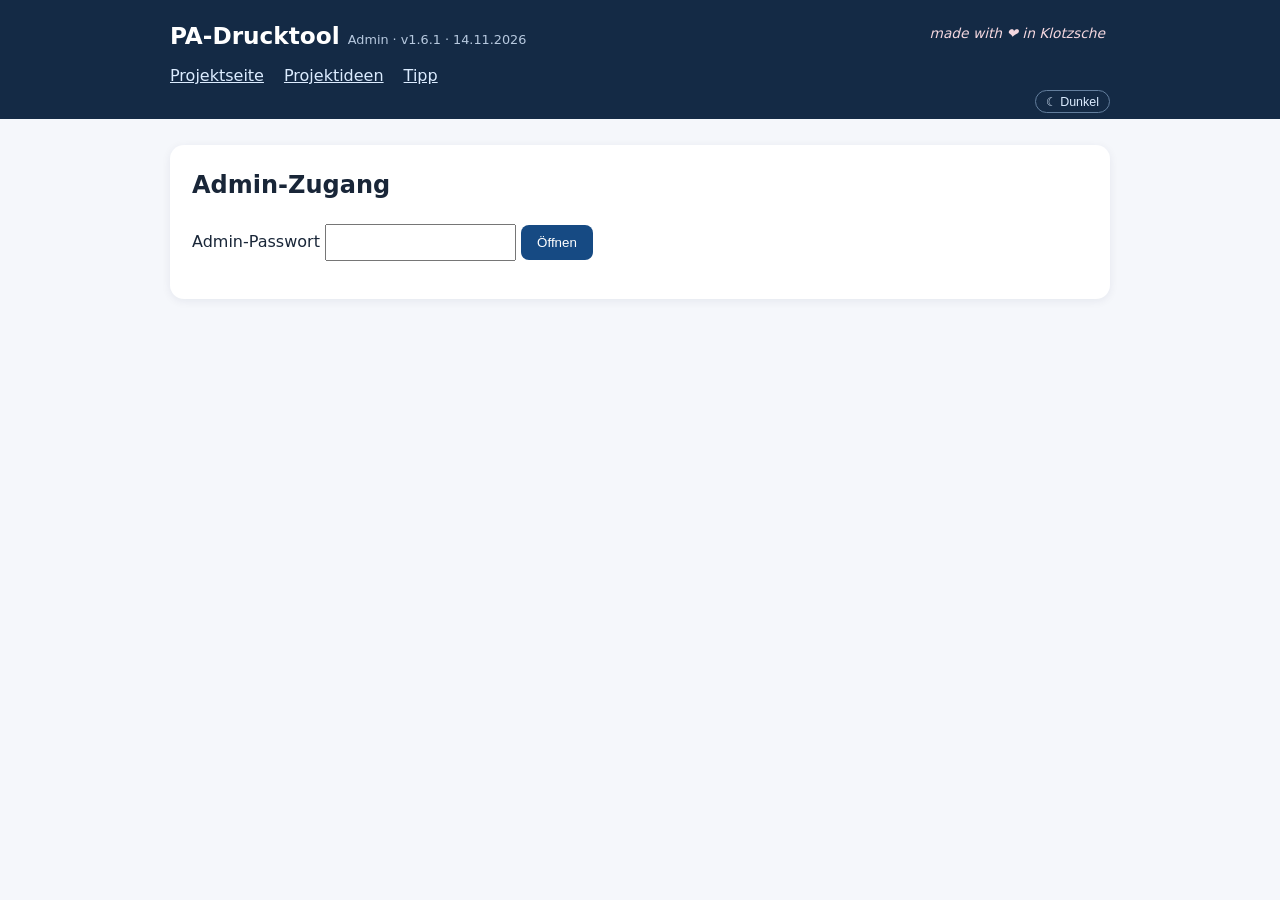
==== admin.html @ 61440f16 "Add files via upload Signed-off-by: IngoDubinski <hallbauer.ralf@googlemail.com>" ====
<!doctype html><html lang="de"><head><meta charset="utf-8"><meta name="robots" content="noindex,nofollow"><meta name="viewport" content="width=device-width,initial-scale=1"><title>PA-Drucktool – Admin</title><link rel="stylesheet" href="style.css?v=161"><script src="theme.js?v=161"></script><style>input,select{padding:9px;max-width:100%;box-sizing:border-box}table{width:100%;border-collapse:collapse}td,th{padding:8px;text-align:left;border-bottom:1px solid #ccc;word-break:break-word}.adminrow{display:flex;flex-wrap:wrap;gap:12px;align-items:end}.adminrow label{display:flex;flex-direction:column;gap:4px}button{cursor:pointer}.muted{color:#666}.small{font-size:.9em}</style></head><body><header><div class="wrap"><h1>PA-Drucktool <small>Admin · v1.6.1 · 14.11.2026</small></h1><span class="signature">made with ❤️ in Klotzsche</span><nav><a href="index.html">Projektseite</a><a href="projektideen.html">Projektideen</a><a href="tipp.html">Tipp</a></nav></div></header><main class="wrap"><section class="panel" id="login"><h2>Admin-Zugang</h2><label>Admin-Passwort <input type="password" id="password"></label> <button id="loginButton">Öffnen</button><p id="error" role="status"></p></section><div id="admin" hidden><section class="panel"><h2>GitHub-Sicherung (privates Repository)</h2><p class="small">Repository: <strong>IngoDubinski/pa-pdf-admin-daten</strong>. Token wird nur während dieser Sitzung im Arbeitsspeicher gehalten, nicht gespeichert. Bestehende lokale Einträge bleiben erhalten.</p><div class="adminrow"><label>Fine-grained GitHub-Token<input id="githubToken" type="password" autocomplete="off" placeholder="github_pat_…" style="min-width:260px"></label><button id="connectGitHub">Mit GitHub verbinden</button><button id="syncGitHub" disabled>Mit GitHub abgleichen</button></div><p id="githubStatus" role="status">Nicht verbunden. Die lokale Liste funktioniert weiterhin.</p></section><section class="panel"><h2>PA-Tools-Freigabelink erstellen</h2><div class="adminrow"><label>Name des Kollegen<input id="colleague" placeholder="Vorname Nachname"></label><label>Gültigkeit<select id="duration"><option value="7">7 Tage</option><option value="15">15 Tage</option><option value="30" selected>30 Tage</option><option value="90">90 Tage</option><option value="365">365 Tage</option></select></label><button id="create">Link erstellen</button></div><p id="created" role="status"></p></section><section class="panel"><h2>Kollegen-Links</h2><p class="muted small">Diese Liste wird lokal gespeichert und bei aktiver GitHub-Verbindung zusätzlich im privaten Repository gesichert. Abgelaufene Links bleiben zur Übersicht sichtbar und werden als abgelaufen markiert. Löschen entfernt nur den lokalen Listeneintrag, nicht die Gültigkeit eines bereits verschickten Links.</p><div style="overflow-x:auto"><table><thead><tr><th>Kollege</th><th>Gültig bis</th><th>Status</th><th>Aktionen</th></tr></thead><tbody id="entries"></tbody></table></div><button id="export">Liste sichern (JSON)</button> <label class="small">Liste wiederherstellen <input type="file" id="import" accept="application/json,.json"></label></section><section class="panel"><h2>Admin-Dauerlink für beide Anwendungen</h2><p>Dieser Portal-Link läuft nicht ab und öffnet PA-Drucktool und EP Generator. Nicht öffentlich weitergeben.</p><button id="copyPermanent">Dauerlink kopieren</button></section></div></main><script src="access.js?v=161"></script><script src="admin.js"></script></body></html>
---- style.css ----
*{box-sizing:border-box}body{margin:0;background:#f5f7fb;color:#192638;font:16px/1.55 system-ui,Segoe UI,sans-serif}header{background:#142a45;color:white;padding:18px 0}header h1{margin:0;font-size:1.45rem}small{font-size:.8rem;font-weight:400;color:#b7c9df}.wrap{max-width:980px;margin:auto;padding:0 20px}nav{display:flex;gap:20px;flex-wrap:wrap;margin-top:10px}nav a{color:#dcecff}main{padding-top:26px!important}section{margin-bottom:22px}.panel,.privacy{border-radius:14px;padding:22px;background:white;box-shadow:0 2px 10px #0b214012}.privacy{background:#eaf8ed;border:2px solid #77c68b}.privacy h2{color:#165b2e}.panel h2,.privacy h2{margin-top:0}input[type=file]{padding:14px;background:#f0f5ff;border:1px dashed #7897c0;border-radius:8px;max-width:100%;width:100%}table{border-collapse:collapse;width:100%;font-size:.92rem}td,th{padding:9px;border:1px solid #dce2e9;text-align:left}th{background:#eaf0f8}.ok{color:#186236}.err{color:#a12424}.notice{padding:10px 14px;border-radius:8px;background:#eef4ff}code{background:#edf1f6;padding:2px 5px;border-radius:4px}pre{overflow:auto;background:#edf1f6;padding:14px;border-radius:8px}footer{padding:24px 20px!important;color:#667}a{color:#12549b}li{margin:7px 0}@media(max-width:600px){.panel,.privacy{padding:15px}table{font-size:.78rem}}
header .wrap{position:relative}.signature{position:absolute;right:20px;top:5px;font-size:.86rem;font-style:italic;color:#f4d7df}.controls{display:flex;gap:18px;flex-wrap:wrap;margin:12px 0}.controls label{display:flex;flex-direction:column;gap:5px}.controls label:has(input){flex-direction:row;align-items:center}select{padding:8px;border:1px solid #b5c5d7;border-radius:7px;background:white}.taskgrid{display:grid;grid-template-columns:repeat(3,minmax(0,1fr));gap:12px}.taskgrid fieldset{min-width:0;border:1px solid #cad5e3;border-radius:8px}.taskgrid label{display:block;font-size:.87rem;padding:3px 0}.taskgrid legend{font-weight:700}button{padding:10px 16px;border:0;border-radius:8px;background:#164a83;color:white;cursor:pointer}@media(max-width:700px){.taskgrid{grid-template-columns:1fr}.signature{position:static;display:block;margin-top:6px}}
/* v1.4.6: optionaler Dark Mode */
.theme-toggle{position:absolute;right:20px;bottom:0;background:transparent;color:#dcecff;border:1px solid #637e9d;border-radius:18px;padding:3px 10px;font-size:.78rem}
.theme-toggle:hover{background:#254664}
@media(max-width:700px){.theme-toggle{position:static;margin-top:8px}}
html[data-theme="dark"]{color-scheme:dark}
html[data-theme="dark"] body{background:#111923;color:#e5edf7}
html[data-theme="dark"] .panel{background:#1c2938;color:#e5edf7;box-shadow:0 2px 10px #0004}
html[data-theme="dark"] .privacy{background:#163426;color:#d5f3df;border-color:#397b55}
html[data-theme="dark"] .privacy h2{color:#a9ebbf}
html[data-theme="dark"] a{color:#8fc2ff}
html[data-theme="dark"] header a{color:#dcecff}
html[data-theme="dark"] th{background:#293d52}
html[data-theme="dark"] td,html[data-theme="dark"] th{border-color:#465b72}
html[data-theme="dark"] input,html[data-theme="dark"] select,html[data-theme="dark"] textarea{background:#26374a;color:#f2f6ff;border-color:#59718a}
html[data-theme="dark"] input[type=file]{background:#26374a}
html[data-theme="dark"] fieldset,html[data-theme="dark"] details{border-color:#52657a}
html[data-theme="dark"] .notice,html[data-theme="dark"] code,html[data-theme="dark"] pre{background:#2a3b50;color:#e5edf7}
html[data-theme="dark"] footer{color:#acbcd0}
html[data-theme="dark"] .ok{color:#8be5a6}
html[data-theme="dark"] .err{color:#ff9b9b}

/* v1.5.0: getrennte Arbeitswege und korrigierte Position des Farbschalters */
[hidden]{display:none!important}
.workflow-options{display:flex;flex-wrap:wrap;gap:10px}
.workflow-options button{background:#e5edf7;color:#173957;border:1px solid #8ca7c4}
.workflow-options button.selected{background:#164a83;color:#fff;border-color:#164a83}
.workflow-help{margin:12px 0 0}
body[data-workflow="blanko"] #settingsPanel > :not(h2):not(#commonSettings){display:none!important}
body[data-workflow="blanko"] #commonSettings > label:not(:first-child){display:none!important}
header .wrap{padding-bottom:12px}
.theme-toggle{bottom:-12px;right:20px}
@media(max-width:700px){.theme-toggle{position:static;margin-top:8px}}
html[data-theme="dark"] .workflow-options button:not(.selected){background:#293d52;color:#e5edf7;border-color:#617b99}

/* Arbeitswege klar voneinander absetzen; Blanko eigenständiger Dialog. */
.workflow-options{gap:18px;row-gap:14px}
.workflow-options button{margin:0;min-width:145px}
.blanko-mode{margin:14px 0}

/* Optionale Blanko-Angaben */
.blanko-bkb-tasks {display:grid;grid-template-columns:repeat(auto-fit,minmax(220px,1fr));gap:12px}
.blanko-bkb-tasks fieldset {min-width:0}
.blanko-bkb-tasks label {display:block;margin:5px 0;font-weight:normal}

/* PA-Tools Portal v1.6.0 */
.tool-cards{display:grid;grid-template-columns:repeat(auto-fit,minmax(260px,1fr));gap:17px;margin:20px 0}.tool-card{padding:23px;border:1px solid #bad1e4;border-radius:14px;background:#f5f9ff}.tool-card h3{margin-top:0}.tool-card a{display:inline-block;border-radius:9px;background:#164a83;color:#fff;padding:10px 16px;text-decoration:none;font-weight:600}.tool-card a:hover{background:#0d3768}.flow-diagram{display:flex;flex-wrap:wrap;gap:12px;align-items:center;margin:18px 0}.flow-diagram span{padding:10px;border:1px solid #c8d7eb;background:#f2f7fe;border-radius:9px}.flow-diagram span:not(:last-child):after{content:' →';color:#28577f;margin-left:7px}html[data-theme="dark"] .tool-card,html[data-theme="dark"] .flow-diagram span{background:#24364a;color:#e5edf7;border-color:#526d8a}html[data-theme="dark"] .tool-card a{color:white}header .signature{padding-right:5px}

/* PA-Tools Portal v1.6.1: public info and distinct access levels */
.portal-status{padding:12px 15px;border-radius:9px;background:#e8f1fa;border-left:4px solid #507daa;margin:15px 0}
.portal-status.portal-warning{background:#fff4df;border-color:#b8852f;color:#48350b}
.tool-card .planned-note{font-size:.87rem;font-weight:600;color:#556981;margin:6px 0 13px}
.tool-card a.tool-link-disabled{cursor:not-allowed;background:#a5b2c0;color:#152738;pointer-events:none}
.access-note{font-size:.89rem;color:#576c82;margin-top:12px}
html[data-theme="dark"] .portal-status{background:#263a50;color:#f2f6ff}
html[data-theme="dark"] .portal-status.portal-warning{background:#463b24;color:#fff0c4}
html[data-theme="dark"] .tool-card .planned-note,html[data-theme="dark"] .access-note{color:#b3c7da}
html[data-theme="dark"] .tool-card a.tool-link-disabled{background:#52647a;color:#f0f4fa}
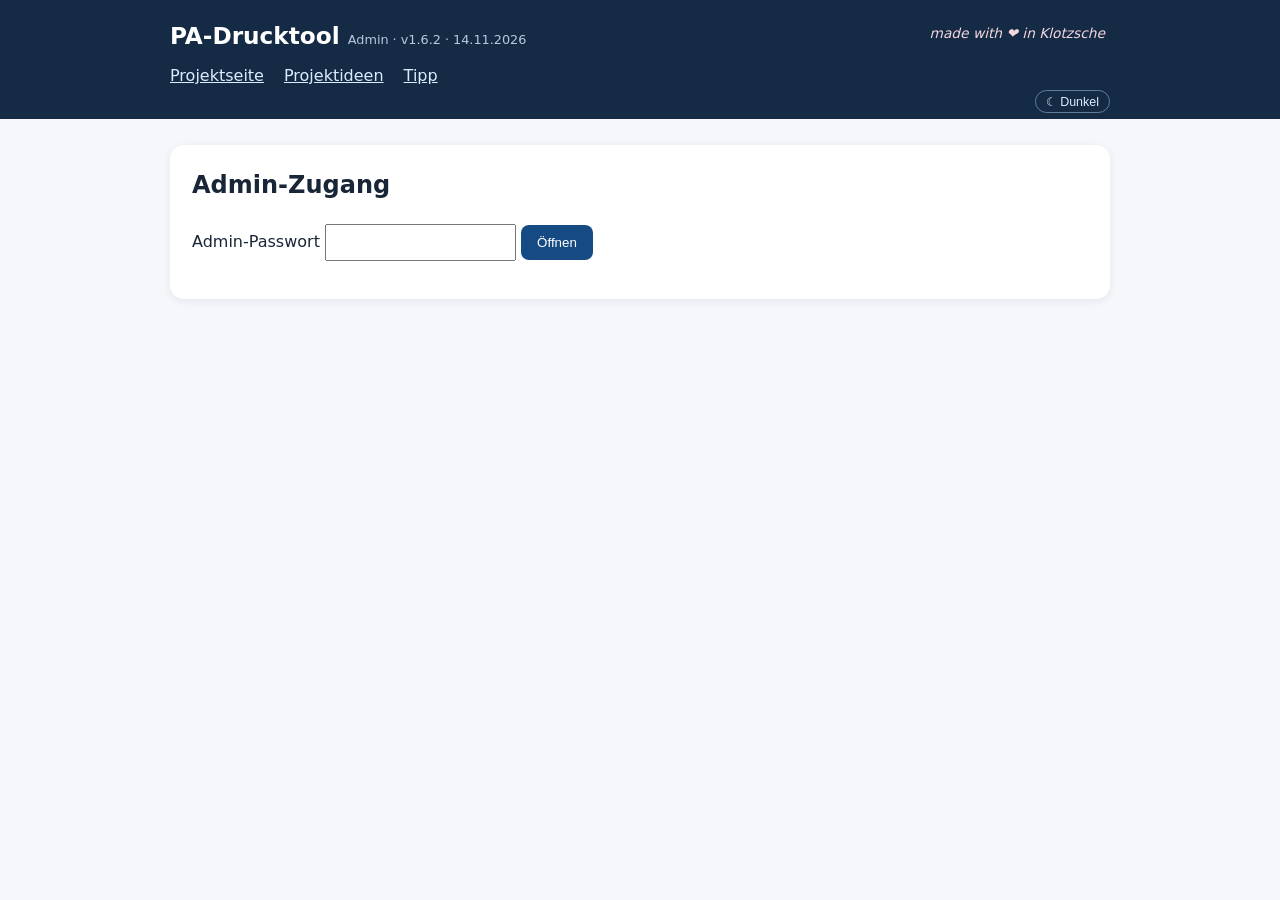
==== commit 0fa4f8a1: "Add files via upload Signed-off-by: IngoDubinski <hallbauer.ralf@googlemail.com>" ====
--- a/admin.html
+++ b/admin.html
@@ -1 +1 @@
-<!doctype html><html lang="de"><head><meta charset="utf-8"><meta name="robots" content="noindex,nofollow"><meta name="viewport" content="width=device-width,initial-scale=1"><title>PA-Drucktool – Admin</title><link rel="stylesheet" href="style.css?v=161"><script src="theme.js?v=161"></script><style>input,select{padding:9px;max-width:100%;box-sizing:border-box}table{width:100%;border-collapse:collapse}td,th{padding:8px;text-align:left;border-bottom:1px solid #ccc;word-break:break-word}.adminrow{display:flex;flex-wrap:wrap;gap:12px;align-items:end}.adminrow label{display:flex;flex-direction:column;gap:4px}button{cursor:pointer}.muted{color:#666}.small{font-size:.9em}</style></head><body><header><div class="wrap"><h1>PA-Drucktool <small>Admin · v1.6.1 · 14.11.2026</small></h1><span class="signature">made with ❤️ in Klotzsche</span><nav><a href="index.html">Projektseite</a><a href="projektideen.html">Projektideen</a><a href="tipp.html">Tipp</a></nav></div></header><main class="wrap"><section class="panel" id="login"><h2>Admin-Zugang</h2><label>Admin-Passwort <input type="password" id="password"></label> <button id="loginButton">Öffnen</button><p id="error" role="status"></p></section><div id="admin" hidden><section class="panel"><h2>GitHub-Sicherung (privates Repository)</h2><p class="small">Repository: <strong>IngoDubinski/pa-pdf-admin-daten</strong>. Token wird nur während dieser Sitzung im Arbeitsspeicher gehalten, nicht gespeichert. Bestehende lokale Einträge bleiben erhalten.</p><div class="adminrow"><label>Fine-grained GitHub-Token<input id="githubToken" type="password" autocomplete="off" placeholder="github_pat_…" style="min-width:260px"></label><button id="connectGitHub">Mit GitHub verbinden</button><button id="syncGitHub" disabled>Mit GitHub abgleichen</button></div><p id="githubStatus" role="status">Nicht verbunden. Die lokale Liste funktioniert weiterhin.</p></section><section class="panel"><h2>PA-Tools-Freigabelink erstellen</h2><div class="adminrow"><label>Name des Kollegen<input id="colleague" placeholder="Vorname Nachname"></label><label>Gültigkeit<select id="duration"><option value="7">7 Tage</option><option value="15">15 Tage</option><option value="30" selected>30 Tage</option><option value="90">90 Tage</option><option value="365">365 Tage</option></select></label><button id="create">Link erstellen</button></div><p id="created" role="status"></p></section><section class="panel"><h2>Kollegen-Links</h2><p class="muted small">Diese Liste wird lokal gespeichert und bei aktiver GitHub-Verbindung zusätzlich im privaten Repository gesichert. Abgelaufene Links bleiben zur Übersicht sichtbar und werden als abgelaufen markiert. Löschen entfernt nur den lokalen Listeneintrag, nicht die Gültigkeit eines bereits verschickten Links.</p><div style="overflow-x:auto"><table><thead><tr><th>Kollege</th><th>Gültig bis</th><th>Status</th><th>Aktionen</th></tr></thead><tbody id="entries"></tbody></table></div><button id="export">Liste sichern (JSON)</button> <label class="small">Liste wiederherstellen <input type="file" id="import" accept="application/json,.json"></label></section><section class="panel"><h2>Admin-Dauerlink für beide Anwendungen</h2><p>Dieser Portal-Link läuft nicht ab und öffnet PA-Drucktool und EP Generator. Nicht öffentlich weitergeben.</p><button id="copyPermanent">Dauerlink kopieren</button></section></div></main><script src="access.js?v=161"></script><script src="admin.js"></script></body></html>+<!doctype html><html lang="de"><head><meta charset="utf-8"><meta name="robots" content="noindex,nofollow"><meta name="viewport" content="width=device-width,initial-scale=1"><title>PA-Drucktool – Admin</title><link rel="stylesheet" href="style.css?v=162"><script src="theme.js?v=162"></script><style>input,select{padding:9px;max-width:100%;box-sizing:border-box}table{width:100%;border-collapse:collapse}td,th{padding:8px;text-align:left;border-bottom:1px solid #ccc;word-break:break-word}.adminrow{display:flex;flex-wrap:wrap;gap:12px;align-items:end}.adminrow label{display:flex;flex-direction:column;gap:4px}button{cursor:pointer}.muted{color:#666}.small{font-size:.9em}</style></head><body><header><div class="wrap"><h1>PA-Drucktool <small>Admin · v1.6.2 · 14.11.2026</small></h1><span class="signature">made with ❤️ in Klotzsche</span><nav><a href="index.html">Projektseite</a><a href="projektideen.html">Projektideen</a><a href="tipp.html">Tipp</a></nav></div></header><main class="wrap"><section class="panel" id="login"><h2>Admin-Zugang</h2><label>Admin-Passwort <input type="password" id="password"></label> <button id="loginButton">Öffnen</button><p id="error" role="status"></p></section><div id="admin" hidden><section class="panel"><h2>GitHub-Sicherung (privates Repository)</h2><p class="small">Repository: <strong>IngoDubinski/pa-pdf-admin-daten</strong>. Token wird nur während dieser Sitzung im Arbeitsspeicher gehalten, nicht gespeichert. Bestehende lokale Einträge bleiben erhalten.</p><div class="adminrow"><label>Fine-grained GitHub-Token<input id="githubToken" type="password" autocomplete="off" placeholder="github_pat_…" style="min-width:260px"></label><button id="connectGitHub">Mit GitHub verbinden</button><button id="syncGitHub" disabled>Mit GitHub abgleichen</button></div><p id="githubStatus" role="status">Nicht verbunden. Die lokale Liste funktioniert weiterhin.</p></section><section class="panel"><h2>PA-Tools-Freigabelink erstellen</h2><div class="adminrow"><label>Name des Kollegen<input id="colleague" placeholder="Vorname Nachname"></label><label>Gültigkeit<select id="duration"><option value="7">7 Tage</option><option value="15">15 Tage</option><option value="30" selected>30 Tage</option><option value="90">90 Tage</option><option value="365">365 Tage</option></select></label><button id="create">Link erstellen</button></div><p id="created" role="status"></p></section><section class="panel"><h2>Kollegen-Links</h2><p class="muted small">Diese Liste wird lokal gespeichert und bei aktiver GitHub-Verbindung zusätzlich im privaten Repository gesichert. Abgelaufene Links bleiben zur Übersicht sichtbar und werden als abgelaufen markiert. Löschen entfernt nur den lokalen Listeneintrag, nicht die Gültigkeit eines bereits verschickten Links.</p><div style="overflow-x:auto"><table><thead><tr><th>Kollege</th><th>Gültig bis</th><th>Status</th><th>Aktionen</th></tr></thead><tbody id="entries"></tbody></table></div><button id="export">Liste sichern (JSON)</button> <label class="small">Liste wiederherstellen <input type="file" id="import" accept="application/json,.json"></label></section><section class="panel"><h2>Admin-Dauerlink für beide Anwendungen</h2><p>Dieser Portal-Link läuft nicht ab und öffnet PA-Drucktool und EP Generator. Nicht öffentlich weitergeben.</p><button id="copyPermanent">Dauerlink kopieren</button></section></div></main><script src="access.js?v=162"></script><script src="admin.js"></script></body></html>
--- a/style.css
+++ b/style.css
@@ -47,7 +47,7 @@
 /* PA-Tools Portal v1.6.0 */
 .tool-cards{display:grid;grid-template-columns:repeat(auto-fit,minmax(260px,1fr));gap:17px;margin:20px 0}.tool-card{padding:23px;border:1px solid #bad1e4;border-radius:14px;background:#f5f9ff}.tool-card h3{margin-top:0}.tool-card a{display:inline-block;border-radius:9px;background:#164a83;color:#fff;padding:10px 16px;text-decoration:none;font-weight:600}.tool-card a:hover{background:#0d3768}.flow-diagram{display:flex;flex-wrap:wrap;gap:12px;align-items:center;margin:18px 0}.flow-diagram span{padding:10px;border:1px solid #c8d7eb;background:#f2f7fe;border-radius:9px}.flow-diagram span:not(:last-child):after{content:' →';color:#28577f;margin-left:7px}html[data-theme="dark"] .tool-card,html[data-theme="dark"] .flow-diagram span{background:#24364a;color:#e5edf7;border-color:#526d8a}html[data-theme="dark"] .tool-card a{color:white}header .signature{padding-right:5px}
 
-/* PA-Tools Portal v1.6.1: public info and distinct access levels */
+/* PA-Tools Portal v1.6.2: public info and distinct access levels */
 .portal-status{padding:12px 15px;border-radius:9px;background:#e8f1fa;border-left:4px solid #507daa;margin:15px 0}
 .portal-status.portal-warning{background:#fff4df;border-color:#b8852f;color:#48350b}
 .tool-card .planned-note{font-size:.87rem;font-weight:600;color:#556981;margin:6px 0 13px}
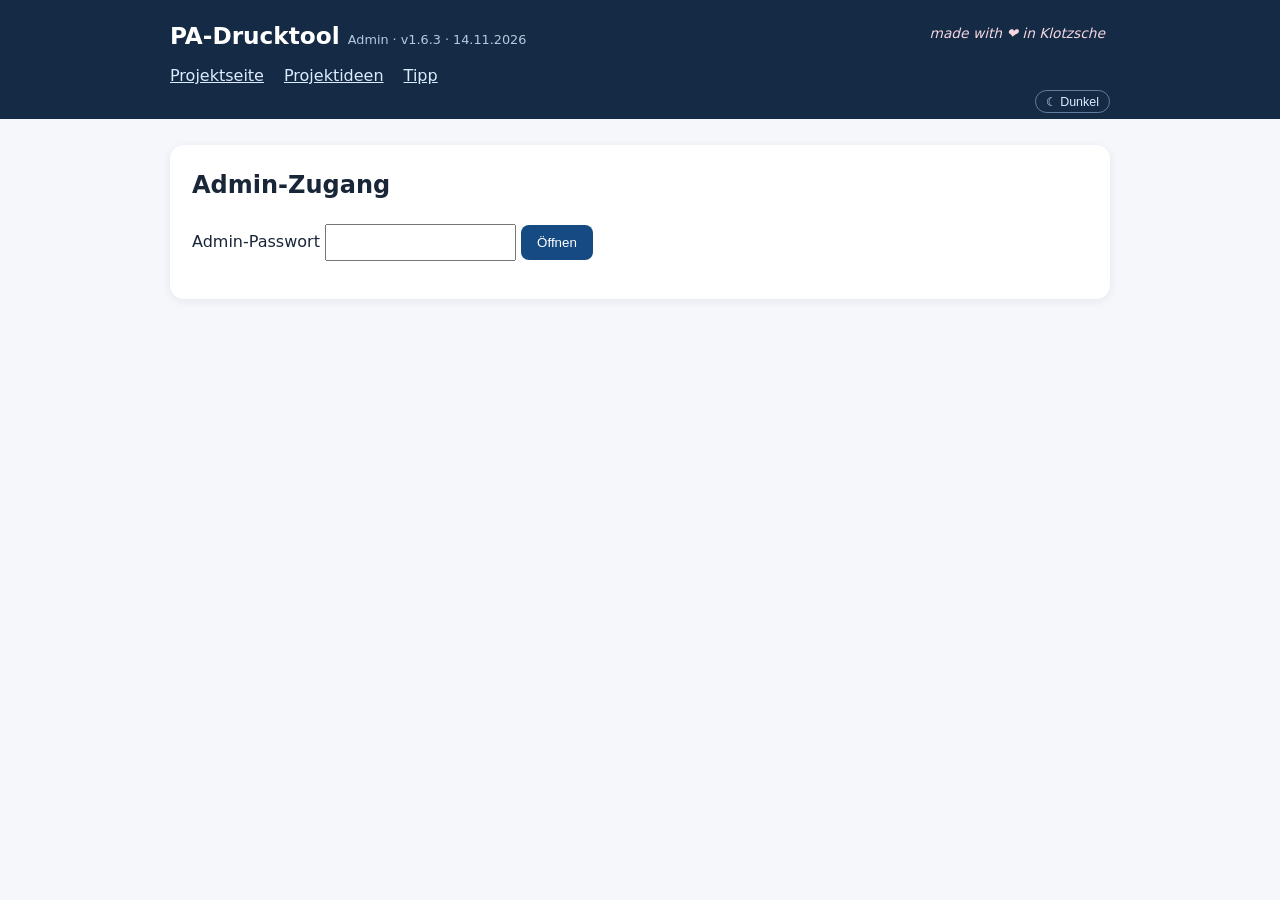
==== commit 0f332c28: "Add files via upload Signed-off-by: IngoDubinski <hallbauer.ralf@googlemail.com>" ====
--- a/admin.html
+++ b/admin.html
@@ -1 +1 @@
-<!doctype html><html lang="de"><head><meta charset="utf-8"><meta name="robots" content="noindex,nofollow"><meta name="viewport" content="width=device-width,initial-scale=1"><title>PA-Drucktool – Admin</title><link rel="stylesheet" href="style.css?v=162"><script src="theme.js?v=162"></script><style>input,select{padding:9px;max-width:100%;box-sizing:border-box}table{width:100%;border-collapse:collapse}td,th{padding:8px;text-align:left;border-bottom:1px solid #ccc;word-break:break-word}.adminrow{display:flex;flex-wrap:wrap;gap:12px;align-items:end}.adminrow label{display:flex;flex-direction:column;gap:4px}button{cursor:pointer}.muted{color:#666}.small{font-size:.9em}</style></head><body><header><div class="wrap"><h1>PA-Drucktool <small>Admin · v1.6.2 · 14.11.2026</small></h1><span class="signature">made with ❤️ in Klotzsche</span><nav><a href="index.html">Projektseite</a><a href="projektideen.html">Projektideen</a><a href="tipp.html">Tipp</a></nav></div></header><main class="wrap"><section class="panel" id="login"><h2>Admin-Zugang</h2><label>Admin-Passwort <input type="password" id="password"></label> <button id="loginButton">Öffnen</button><p id="error" role="status"></p></section><div id="admin" hidden><section class="panel"><h2>GitHub-Sicherung (privates Repository)</h2><p class="small">Repository: <strong>IngoDubinski/pa-pdf-admin-daten</strong>. Token wird nur während dieser Sitzung im Arbeitsspeicher gehalten, nicht gespeichert. Bestehende lokale Einträge bleiben erhalten.</p><div class="adminrow"><label>Fine-grained GitHub-Token<input id="githubToken" type="password" autocomplete="off" placeholder="github_pat_…" style="min-width:260px"></label><button id="connectGitHub">Mit GitHub verbinden</button><button id="syncGitHub" disabled>Mit GitHub abgleichen</button></div><p id="githubStatus" role="status">Nicht verbunden. Die lokale Liste funktioniert weiterhin.</p></section><section class="panel"><h2>PA-Tools-Freigabelink erstellen</h2><div class="adminrow"><label>Name des Kollegen<input id="colleague" placeholder="Vorname Nachname"></label><label>Gültigkeit<select id="duration"><option value="7">7 Tage</option><option value="15">15 Tage</option><option value="30" selected>30 Tage</option><option value="90">90 Tage</option><option value="365">365 Tage</option></select></label><button id="create">Link erstellen</button></div><p id="created" role="status"></p></section><section class="panel"><h2>Kollegen-Links</h2><p class="muted small">Diese Liste wird lokal gespeichert und bei aktiver GitHub-Verbindung zusätzlich im privaten Repository gesichert. Abgelaufene Links bleiben zur Übersicht sichtbar und werden als abgelaufen markiert. Löschen entfernt nur den lokalen Listeneintrag, nicht die Gültigkeit eines bereits verschickten Links.</p><div style="overflow-x:auto"><table><thead><tr><th>Kollege</th><th>Gültig bis</th><th>Status</th><th>Aktionen</th></tr></thead><tbody id="entries"></tbody></table></div><button id="export">Liste sichern (JSON)</button> <label class="small">Liste wiederherstellen <input type="file" id="import" accept="application/json,.json"></label></section><section class="panel"><h2>Admin-Dauerlink für beide Anwendungen</h2><p>Dieser Portal-Link läuft nicht ab und öffnet PA-Drucktool und EP Generator. Nicht öffentlich weitergeben.</p><button id="copyPermanent">Dauerlink kopieren</button></section></div></main><script src="access.js?v=162"></script><script src="admin.js"></script></body></html>+<!doctype html><html lang="de"><head><meta charset="utf-8"><meta name="robots" content="noindex,nofollow"><meta name="viewport" content="width=device-width,initial-scale=1"><title>PA-Drucktool – Admin</title><link rel="stylesheet" href="style.css?v=162"><script src="theme.js?v=162"></script><style>input,select{padding:9px;max-width:100%;box-sizing:border-box}table{width:100%;border-collapse:collapse}td,th{padding:8px;text-align:left;border-bottom:1px solid #ccc;word-break:break-word}.adminrow{display:flex;flex-wrap:wrap;gap:12px;align-items:end}.adminrow label{display:flex;flex-direction:column;gap:4px}button{cursor:pointer}.muted{color:#666}.small{font-size:.9em}</style></head><body><header><div class="wrap"><h1>PA-Drucktool <small>Admin · v1.6.3 · 14.11.2026</small></h1><span class="signature">made with ❤️ in Klotzsche</span><nav><a href="index.html">Projektseite</a><a href="projektideen.html">Projektideen</a><a href="tipp.html">Tipp</a></nav></div></header><main class="wrap"><section class="panel" id="login"><h2>Admin-Zugang</h2><label>Admin-Passwort <input type="password" id="password"></label> <button id="loginButton">Öffnen</button><p id="error" role="status"></p></section><div id="admin" hidden><section class="panel"><h2>GitHub-Sicherung (privates Repository)</h2><p class="small">Repository: <strong>IngoDubinski/pa-pdf-admin-daten</strong>. Token wird nur während dieser Sitzung im Arbeitsspeicher gehalten, nicht gespeichert. Bestehende lokale Einträge bleiben erhalten.</p><div class="adminrow"><label>Fine-grained GitHub-Token<input id="githubToken" type="password" autocomplete="off" placeholder="github_pat_…" style="min-width:260px"></label><button id="connectGitHub">Mit GitHub verbinden</button><button id="syncGitHub" disabled>Mit GitHub abgleichen</button></div><p id="githubStatus" role="status">Nicht verbunden. Die lokale Liste funktioniert weiterhin.</p></section><section class="panel"><h2>PA-Tools-Freigabelink erstellen</h2><div class="adminrow"><label>Name des Kollegen<input id="colleague" placeholder="Vorname Nachname"></label><label>Gültigkeit<select id="duration"><option value="7">7 Tage</option><option value="15">15 Tage</option><option value="30" selected>30 Tage</option><option value="90">90 Tage</option><option value="365">365 Tage</option></select></label><button id="create">Link erstellen</button></div><p id="created" role="status"></p></section><section class="panel"><h2>Kollegen-Links</h2><p class="muted small">Diese Liste wird lokal gespeichert und bei aktiver GitHub-Verbindung zusätzlich im privaten Repository gesichert. Abgelaufene Links bleiben zur Übersicht sichtbar und werden als abgelaufen markiert. Löschen entfernt nur den lokalen Listeneintrag, nicht die Gültigkeit eines bereits verschickten Links.</p><div style="overflow-x:auto"><table><thead><tr><th>Kollege</th><th>Gültig bis</th><th>Status</th><th>Aktionen</th></tr></thead><tbody id="entries"></tbody></table></div><button id="export">Liste sichern (JSON)</button> <label class="small">Liste wiederherstellen <input type="file" id="import" accept="application/json,.json"></label></section><section class="panel"><h2>Admin-Dauerlink für beide Anwendungen</h2><p>Dieser Portal-Link läuft nicht ab und öffnet PA-Drucktool und EP Generator. Nicht öffentlich weitergeben.</p><button id="copyPermanent">Dauerlink kopieren</button></section></div></main><script src="access.js?v=162"></script><script src="admin.js"></script></body></html>
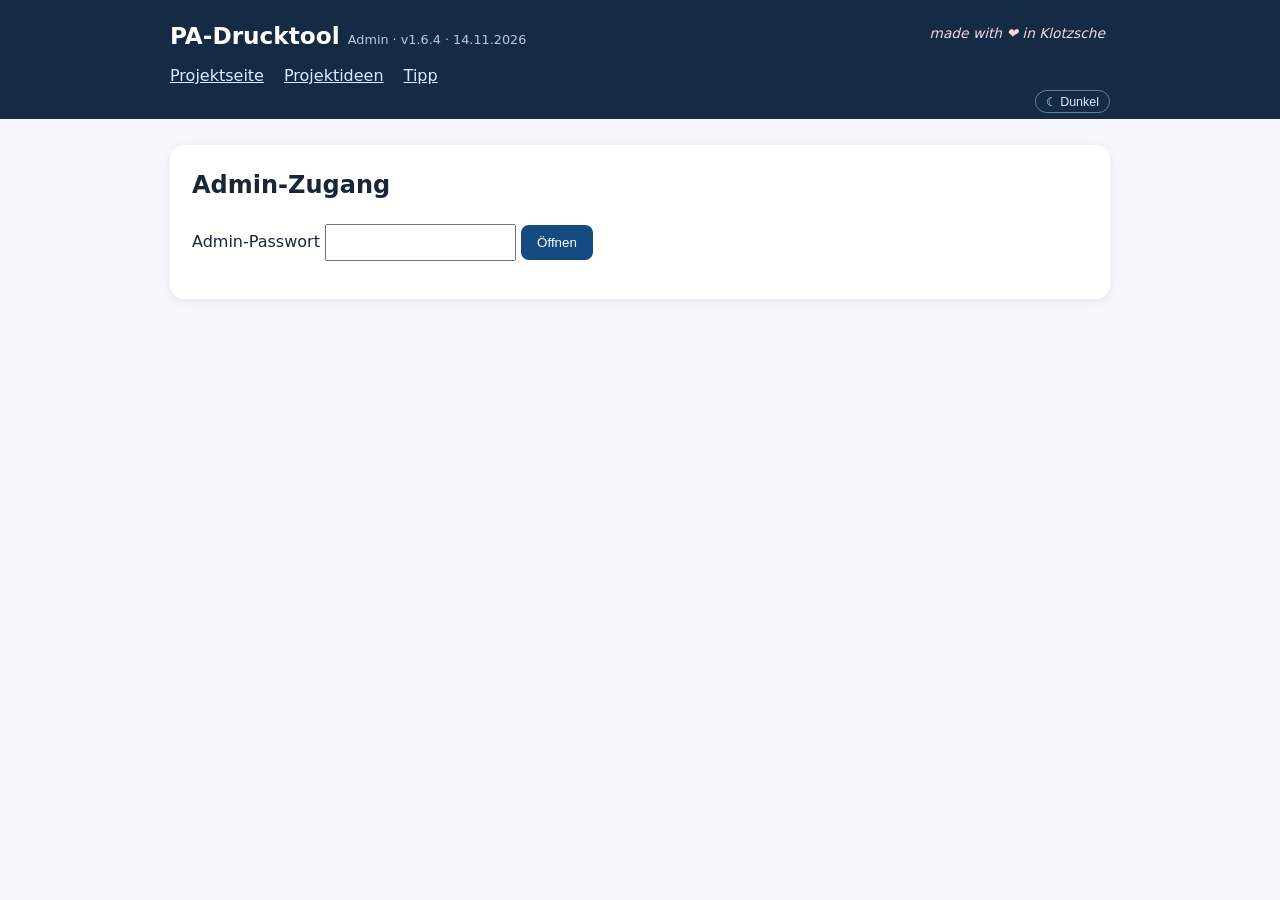
==== commit 4cb98917: "Add files via upload Signed-off-by: IngoDubinski <hallbauer.ralf@googlemail.com>" ====
--- a/admin.html
+++ b/admin.html
@@ -1 +1 @@
-<!doctype html><html lang="de"><head><meta charset="utf-8"><meta name="robots" content="noindex,nofollow"><meta name="viewport" content="width=device-width,initial-scale=1"><title>PA-Drucktool – Admin</title><link rel="stylesheet" href="style.css?v=162"><script src="theme.js?v=162"></script><style>input,select{padding:9px;max-width:100%;box-sizing:border-box}table{width:100%;border-collapse:collapse}td,th{padding:8px;text-align:left;border-bottom:1px solid #ccc;word-break:break-word}.adminrow{display:flex;flex-wrap:wrap;gap:12px;align-items:end}.adminrow label{display:flex;flex-direction:column;gap:4px}button{cursor:pointer}.muted{color:#666}.small{font-size:.9em}</style></head><body><header><div class="wrap"><h1>PA-Drucktool <small>Admin · v1.6.3 · 14.11.2026</small></h1><span class="signature">made with ❤️ in Klotzsche</span><nav><a href="index.html">Projektseite</a><a href="projektideen.html">Projektideen</a><a href="tipp.html">Tipp</a></nav></div></header><main class="wrap"><section class="panel" id="login"><h2>Admin-Zugang</h2><label>Admin-Passwort <input type="password" id="password"></label> <button id="loginButton">Öffnen</button><p id="error" role="status"></p></section><div id="admin" hidden><section class="panel"><h2>GitHub-Sicherung (privates Repository)</h2><p class="small">Repository: <strong>IngoDubinski/pa-pdf-admin-daten</strong>. Token wird nur während dieser Sitzung im Arbeitsspeicher gehalten, nicht gespeichert. Bestehende lokale Einträge bleiben erhalten.</p><div class="adminrow"><label>Fine-grained GitHub-Token<input id="githubToken" type="password" autocomplete="off" placeholder="github_pat_…" style="min-width:260px"></label><button id="connectGitHub">Mit GitHub verbinden</button><button id="syncGitHub" disabled>Mit GitHub abgleichen</button></div><p id="githubStatus" role="status">Nicht verbunden. Die lokale Liste funktioniert weiterhin.</p></section><section class="panel"><h2>PA-Tools-Freigabelink erstellen</h2><div class="adminrow"><label>Name des Kollegen<input id="colleague" placeholder="Vorname Nachname"></label><label>Gültigkeit<select id="duration"><option value="7">7 Tage</option><option value="15">15 Tage</option><option value="30" selected>30 Tage</option><option value="90">90 Tage</option><option value="365">365 Tage</option></select></label><button id="create">Link erstellen</button></div><p id="created" role="status"></p></section><section class="panel"><h2>Kollegen-Links</h2><p class="muted small">Diese Liste wird lokal gespeichert und bei aktiver GitHub-Verbindung zusätzlich im privaten Repository gesichert. Abgelaufene Links bleiben zur Übersicht sichtbar und werden als abgelaufen markiert. Löschen entfernt nur den lokalen Listeneintrag, nicht die Gültigkeit eines bereits verschickten Links.</p><div style="overflow-x:auto"><table><thead><tr><th>Kollege</th><th>Gültig bis</th><th>Status</th><th>Aktionen</th></tr></thead><tbody id="entries"></tbody></table></div><button id="export">Liste sichern (JSON)</button> <label class="small">Liste wiederherstellen <input type="file" id="import" accept="application/json,.json"></label></section><section class="panel"><h2>Admin-Dauerlink für beide Anwendungen</h2><p>Dieser Portal-Link läuft nicht ab und öffnet PA-Drucktool und EP Generator. Nicht öffentlich weitergeben.</p><button id="copyPermanent">Dauerlink kopieren</button></section></div></main><script src="access.js?v=162"></script><script src="admin.js"></script></body></html>+<!doctype html><html lang="de"><head><meta charset="utf-8"><meta name="robots" content="noindex,nofollow"><meta name="viewport" content="width=device-width,initial-scale=1"><title>PA-Drucktool – Admin</title><link rel="stylesheet" href="style.css?v=164"><script src="theme.js?v=164"></script><style>input,select{padding:9px;max-width:100%;box-sizing:border-box}table{width:100%;border-collapse:collapse}td,th{padding:8px;text-align:left;border-bottom:1px solid #ccc;word-break:break-word}.adminrow{display:flex;flex-wrap:wrap;gap:12px;align-items:end}.adminrow label{display:flex;flex-direction:column;gap:4px}button{cursor:pointer}.muted{color:#666}.small{font-size:.9em}</style></head><body><header><div class="wrap"><h1>PA-Drucktool <small>Admin · v1.6.4 · 14.11.2026</small></h1><span class="signature">made with ❤️ in Klotzsche</span><nav><a href="index.html">Projektseite</a><a href="projektideen.html">Projektideen</a><a href="tipp.html">Tipp</a></nav></div></header><main class="wrap"><section class="panel" id="login"><h2>Admin-Zugang</h2><label>Admin-Passwort <input type="password" id="password"></label> <button id="loginButton">Öffnen</button><p id="error" role="status"></p></section><div id="admin" hidden><section class="panel"><h2>GitHub-Sicherung (privates Repository)</h2><p class="small">Repository: <strong>IngoDubinski/pa-pdf-admin-daten</strong>. Token wird nur während dieser Sitzung im Arbeitsspeicher gehalten, nicht gespeichert. Bestehende lokale Einträge bleiben erhalten.</p><div class="adminrow"><label>Fine-grained GitHub-Token<input id="githubToken" type="password" autocomplete="off" placeholder="github_pat_…" style="min-width:260px"></label><button id="connectGitHub">Mit GitHub verbinden</button><button id="syncGitHub" disabled>Mit GitHub abgleichen</button></div><p id="githubStatus" role="status">Nicht verbunden. Die lokale Liste funktioniert weiterhin.</p></section><section class="panel"><h2>PA-Tools-Freigabelink erstellen</h2><div class="adminrow"><label>Name des Kollegen<input id="colleague" placeholder="Vorname Nachname"></label><label>Gültigkeit<select id="duration"><option value="7">7 Tage</option><option value="15">15 Tage</option><option value="30" selected>30 Tage</option><option value="90">90 Tage</option><option value="365">365 Tage</option></select></label><button id="create">Link erstellen</button></div><p id="created" role="status"></p></section><section class="panel"><h2>Kollegen-Links</h2><p class="muted small">Diese Liste wird lokal gespeichert und bei aktiver GitHub-Verbindung zusätzlich im privaten Repository gesichert. Abgelaufene Links bleiben zur Übersicht sichtbar und werden als abgelaufen markiert. Löschen entfernt nur den lokalen Listeneintrag, nicht die Gültigkeit eines bereits verschickten Links.</p><div style="overflow-x:auto"><table><thead><tr><th>Kollege</th><th>Gültig bis</th><th>Status</th><th>Aktionen</th></tr></thead><tbody id="entries"></tbody></table></div><button id="export">Liste sichern (JSON)</button> <label class="small">Liste wiederherstellen <input type="file" id="import" accept="application/json,.json"></label></section><section class="panel"><h2>Admin-Dauerlink für beide Anwendungen</h2><p>Dieser Portal-Link läuft nicht ab und öffnet PA-Drucktool und EP Generator. Nicht öffentlich weitergeben.</p><button id="copyPermanent">Dauerlink kopieren</button></section></div></main><script src="access.js?v=164"></script><script src="admin.js"></script></body></html>
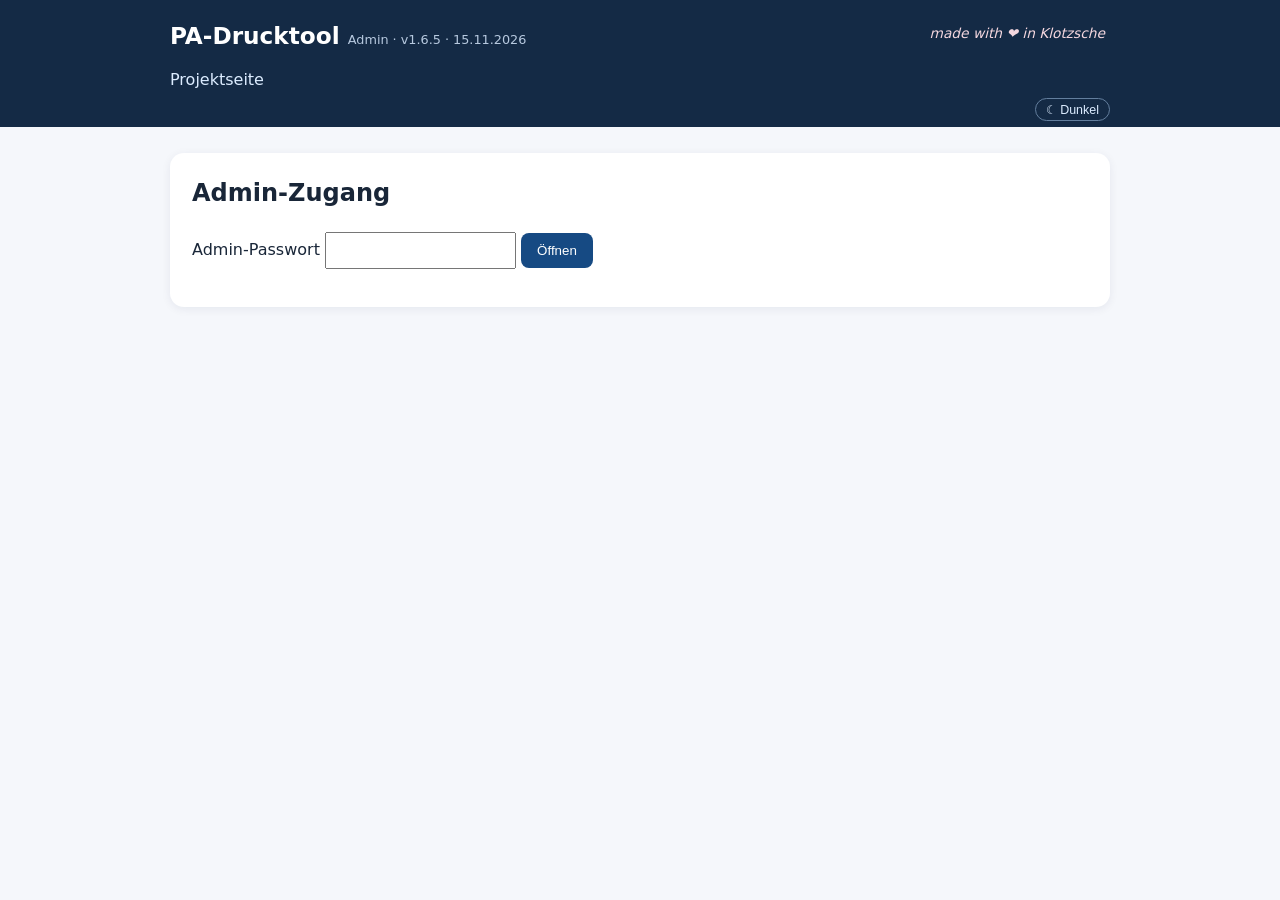
==== commit 124383a5: "Add files via upload Signed-off-by: IngoDubinski <hallbauer.ralf@googlemail.com>" ====
--- a/admin.html
+++ b/admin.html
@@ -1 +1 @@
-<!doctype html><html lang="de"><head><meta charset="utf-8"><meta name="robots" content="noindex,nofollow"><meta name="viewport" content="width=device-width,initial-scale=1"><title>PA-Drucktool – Admin</title><link rel="stylesheet" href="style.css?v=164"><script src="theme.js?v=164"></script><style>input,select{padding:9px;max-width:100%;box-sizing:border-box}table{width:100%;border-collapse:collapse}td,th{padding:8px;text-align:left;border-bottom:1px solid #ccc;word-break:break-word}.adminrow{display:flex;flex-wrap:wrap;gap:12px;align-items:end}.adminrow label{display:flex;flex-direction:column;gap:4px}button{cursor:pointer}.muted{color:#666}.small{font-size:.9em}</style></head><body><header><div class="wrap"><h1>PA-Drucktool <small>Admin · v1.6.4 · 14.11.2026</small></h1><span class="signature">made with ❤️ in Klotzsche</span><nav><a href="index.html">Projektseite</a><a href="projektideen.html">Projektideen</a><a href="tipp.html">Tipp</a></nav></div></header><main class="wrap"><section class="panel" id="login"><h2>Admin-Zugang</h2><label>Admin-Passwort <input type="password" id="password"></label> <button id="loginButton">Öffnen</button><p id="error" role="status"></p></section><div id="admin" hidden><section class="panel"><h2>GitHub-Sicherung (privates Repository)</h2><p class="small">Repository: <strong>IngoDubinski/pa-pdf-admin-daten</strong>. Token wird nur während dieser Sitzung im Arbeitsspeicher gehalten, nicht gespeichert. Bestehende lokale Einträge bleiben erhalten.</p><div class="adminrow"><label>Fine-grained GitHub-Token<input id="githubToken" type="password" autocomplete="off" placeholder="github_pat_…" style="min-width:260px"></label><button id="connectGitHub">Mit GitHub verbinden</button><button id="syncGitHub" disabled>Mit GitHub abgleichen</button></div><p id="githubStatus" role="status">Nicht verbunden. Die lokale Liste funktioniert weiterhin.</p></section><section class="panel"><h2>PA-Tools-Freigabelink erstellen</h2><div class="adminrow"><label>Name des Kollegen<input id="colleague" placeholder="Vorname Nachname"></label><label>Gültigkeit<select id="duration"><option value="7">7 Tage</option><option value="15">15 Tage</option><option value="30" selected>30 Tage</option><option value="90">90 Tage</option><option value="365">365 Tage</option></select></label><button id="create">Link erstellen</button></div><p id="created" role="status"></p></section><section class="panel"><h2>Kollegen-Links</h2><p class="muted small">Diese Liste wird lokal gespeichert und bei aktiver GitHub-Verbindung zusätzlich im privaten Repository gesichert. Abgelaufene Links bleiben zur Übersicht sichtbar und werden als abgelaufen markiert. Löschen entfernt nur den lokalen Listeneintrag, nicht die Gültigkeit eines bereits verschickten Links.</p><div style="overflow-x:auto"><table><thead><tr><th>Kollege</th><th>Gültig bis</th><th>Status</th><th>Aktionen</th></tr></thead><tbody id="entries"></tbody></table></div><button id="export">Liste sichern (JSON)</button> <label class="small">Liste wiederherstellen <input type="file" id="import" accept="application/json,.json"></label></section><section class="panel"><h2>Admin-Dauerlink für beide Anwendungen</h2><p>Dieser Portal-Link läuft nicht ab und öffnet PA-Drucktool und EP Generator. Nicht öffentlich weitergeben.</p><button id="copyPermanent">Dauerlink kopieren</button></section></div></main><script src="access.js?v=164"></script><script src="admin.js"></script></body></html>+<!doctype html><html lang="de"><head><meta charset="utf-8"><meta name="robots" content="noindex,nofollow"><meta name="viewport" content="width=device-width,initial-scale=1"><title>PA-Drucktool – Admin</title><link rel="stylesheet" href="style.css?v=165"><script src="theme.js?v=164"></script><style>input,select{padding:9px;max-width:100%;box-sizing:border-box}table{width:100%;border-collapse:collapse}td,th{padding:8px;text-align:left;border-bottom:1px solid #ccc;word-break:break-word}.adminrow{display:flex;flex-wrap:wrap;gap:12px;align-items:end}.adminrow label{display:flex;flex-direction:column;gap:4px}button{cursor:pointer}.muted{color:#666}.small{font-size:.9em}</style></head><body><header><div class="wrap"><h1>PA-Drucktool <small>Admin · v1.6.5 · 15.11.2026</small></h1><span class="signature">made with ❤️ in Klotzsche</span><nav><a href="index.html">Projektseite</a></nav></div></header><main class="wrap"><section class="panel" id="login"><h2>Admin-Zugang</h2><label>Admin-Passwort <input type="password" id="password"></label> <button id="loginButton">Öffnen</button><p id="error" role="status"></p></section><div id="admin" hidden><section class="panel"><h2>GitHub-Sicherung (privates Repository)</h2><p class="small">Repository: <strong>IngoDubinski/pa-pdf-admin-daten</strong>. Token wird nur während dieser Sitzung im Arbeitsspeicher gehalten, nicht gespeichert. Bestehende lokale Einträge bleiben erhalten.</p><div class="adminrow"><label>Fine-grained GitHub-Token<input id="githubToken" type="password" autocomplete="off" placeholder="github_pat_…" style="min-width:260px"></label><button id="connectGitHub">Mit GitHub verbinden</button><button id="syncGitHub" disabled>Mit GitHub abgleichen</button></div><p id="githubStatus" role="status">Nicht verbunden. Die lokale Liste funktioniert weiterhin.</p></section><section class="panel"><h2>PA-Tools-Freigabelink erstellen</h2><div class="adminrow"><label>Name des Kollegen<input id="colleague" placeholder="Vorname Nachname"></label><label>Gültigkeit<select id="duration"><option value="7">7 Tage</option><option value="15">15 Tage</option><option value="30" selected>30 Tage</option><option value="90">90 Tage</option><option value="365">365 Tage</option></select></label><button id="create">Link erstellen</button></div><p id="created" role="status"></p></section><section class="panel"><h2>Kollegen-Links</h2><p class="muted small">Diese Liste wird lokal gespeichert und bei aktiver GitHub-Verbindung zusätzlich im privaten Repository gesichert. Abgelaufene Links bleiben zur Übersicht sichtbar und werden als abgelaufen markiert. Löschen entfernt nur den lokalen Listeneintrag, nicht die Gültigkeit eines bereits verschickten Links.</p><div style="overflow-x:auto"><table><thead><tr><th>Kollege</th><th>Gültig bis</th><th>Status</th><th>Aktionen</th></tr></thead><tbody id="entries"></tbody></table></div><button id="export">Liste sichern (JSON)</button> <label class="small">Liste wiederherstellen <input type="file" id="import" accept="application/json,.json"></label></section><section class="panel"><h2>Admin-Dauerlink für beide Anwendungen</h2><p>Dieser Portal-Link läuft nicht ab und öffnet PA-Drucktool und EP Generator. Nicht öffentlich weitergeben.</p><button id="copyPermanent">Dauerlink kopieren</button></section></div></main><script src="access.js?v=164"></script><script src="admin.js"></script></body></html>
--- a/style.css
+++ b/style.css
@@ -57,3 +57,21 @@
 html[data-theme="dark"] .portal-status.portal-warning{background:#463b24;color:#fff0c4}
 html[data-theme="dark"] .tool-card .planned-note,html[data-theme="dark"] .access-note{color:#b3c7da}
 html[data-theme="dark"] .tool-card a.tool-link-disabled{background:#52647a;color:#f0f4fa}
+
+/* PA-Tools v1.6.5: Info/Hilfe statt sechs einzelner Navigationslinks */
+header nav{align-items:center;gap:10px 18px}
+header nav>a,header .nav-info-help>summary{color:#dcecff;text-decoration:none;font-size:1rem;padding:4px 0}
+header nav>a:hover,header .nav-info-help>summary:hover{text-decoration:underline}
+header .nav-info-help{position:relative;flex:0 0 auto;border:0;margin:0;padding:0}
+header .nav-info-help>summary{cursor:pointer;list-style:none;display:flex;align-items:center;gap:6px}
+header .nav-info-help>summary::-webkit-details-marker{display:none}
+header .nav-info-help>summary:after{content:'▾';font-size:.76em}
+header .nav-info-help[open]>summary:after{content:'▴'}
+header .nav-info-help>summary:focus-visible,header .nav-info-help a:focus-visible{outline:2px solid #9ed1ff;outline-offset:4px}
+header .nav-info-links{position:absolute;top:calc(100% + 8px);right:0;z-index:30;min-width:220px;max-width:calc(100vw - 32px);padding:7px;background:#fff;color:#172e48;border:1px solid #a8bed4;border-radius:10px;box-shadow:0 12px 28px #0a203d48;display:flex;flex-direction:column;gap:2px}
+header .nav-info-links a,html[data-theme="dark"] header .nav-info-links a{display:block;color:#173d68;text-decoration:none;padding:9px 11px;border-radius:6px;white-space:nowrap}
+header .nav-info-links a:hover,header .nav-info-links a[aria-current="page"]{background:#e4f0ff}
+html[data-theme="dark"] header .nav-info-links{background:#24364a;color:#e5edf7;border-color:#6d839a}
+html[data-theme="dark"] header .nav-info-links a{color:#e7f1ff}
+html[data-theme="dark"] header .nav-info-links a:hover,html[data-theme="dark"] header .nav-info-links a[aria-current="page"]{background:#395572}
+@media(max-width:700px){header .nav-info-links{right:auto;left:0}}
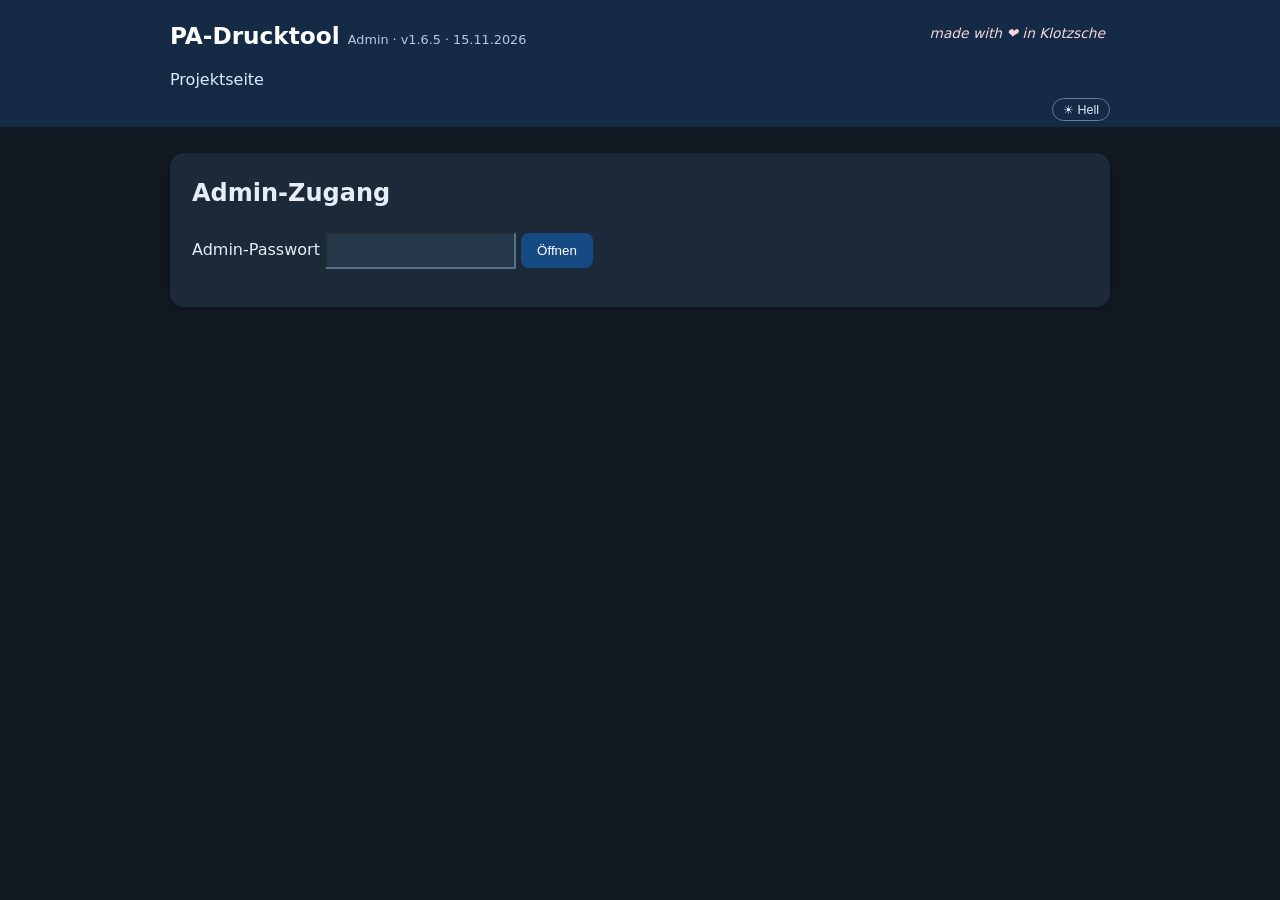
==== commit 8b5e2e16: "PA-Tools: use dark theme default and refreshed navigation" ====
--- a/admin.html
+++ b/admin.html
@@ -1 +1 @@
-<!doctype html><html lang="de"><head><meta charset="utf-8"><meta name="robots" content="noindex,nofollow"><meta name="viewport" content="width=device-width,initial-scale=1"><title>PA-Drucktool – Admin</title><link rel="stylesheet" href="style.css?v=165"><script src="theme.js?v=164"></script><style>input,select{padding:9px;max-width:100%;box-sizing:border-box}table{width:100%;border-collapse:collapse}td,th{padding:8px;text-align:left;border-bottom:1px solid #ccc;word-break:break-word}.adminrow{display:flex;flex-wrap:wrap;gap:12px;align-items:end}.adminrow label{display:flex;flex-direction:column;gap:4px}button{cursor:pointer}.muted{color:#666}.small{font-size:.9em}</style></head><body><header><div class="wrap"><h1>PA-Drucktool <small>Admin · v1.6.5 · 15.11.2026</small></h1><span class="signature">made with ❤️ in Klotzsche</span><nav><a href="index.html">Projektseite</a></nav></div></header><main class="wrap"><section class="panel" id="login"><h2>Admin-Zugang</h2><label>Admin-Passwort <input type="password" id="password"></label> <button id="loginButton">Öffnen</button><p id="error" role="status"></p></section><div id="admin" hidden><section class="panel"><h2>GitHub-Sicherung (privates Repository)</h2><p class="small">Repository: <strong>IngoDubinski/pa-pdf-admin-daten</strong>. Token wird nur während dieser Sitzung im Arbeitsspeicher gehalten, nicht gespeichert. Bestehende lokale Einträge bleiben erhalten.</p><div class="adminrow"><label>Fine-grained GitHub-Token<input id="githubToken" type="password" autocomplete="off" placeholder="github_pat_…" style="min-width:260px"></label><button id="connectGitHub">Mit GitHub verbinden</button><button id="syncGitHub" disabled>Mit GitHub abgleichen</button></div><p id="githubStatus" role="status">Nicht verbunden. Die lokale Liste funktioniert weiterhin.</p></section><section class="panel"><h2>PA-Tools-Freigabelink erstellen</h2><div class="adminrow"><label>Name des Kollegen<input id="colleague" placeholder="Vorname Nachname"></label><label>Gültigkeit<select id="duration"><option value="7">7 Tage</option><option value="15">15 Tage</option><option value="30" selected>30 Tage</option><option value="90">90 Tage</option><option value="365">365 Tage</option></select></label><button id="create">Link erstellen</button></div><p id="created" role="status"></p></section><section class="panel"><h2>Kollegen-Links</h2><p class="muted small">Diese Liste wird lokal gespeichert und bei aktiver GitHub-Verbindung zusätzlich im privaten Repository gesichert. Abgelaufene Links bleiben zur Übersicht sichtbar und werden als abgelaufen markiert. Löschen entfernt nur den lokalen Listeneintrag, nicht die Gültigkeit eines bereits verschickten Links.</p><div style="overflow-x:auto"><table><thead><tr><th>Kollege</th><th>Gültig bis</th><th>Status</th><th>Aktionen</th></tr></thead><tbody id="entries"></tbody></table></div><button id="export">Liste sichern (JSON)</button> <label class="small">Liste wiederherstellen <input type="file" id="import" accept="application/json,.json"></label></section><section class="panel"><h2>Admin-Dauerlink für beide Anwendungen</h2><p>Dieser Portal-Link läuft nicht ab und öffnet PA-Drucktool und EP Generator. Nicht öffentlich weitergeben.</p><button id="copyPermanent">Dauerlink kopieren</button></section></div></main><script src="access.js?v=164"></script><script src="admin.js"></script></body></html>+<!doctype html><html lang="de"><head><meta charset="utf-8"><meta name="robots" content="noindex,nofollow"><meta name="viewport" content="width=device-width,initial-scale=1"><title>PA-Drucktool – Admin</title><link rel="stylesheet" href="style.css?v=165"><script src="theme.js?v=1618"></script><style>input,select{padding:9px;max-width:100%;box-sizing:border-box}table{width:100%;border-collapse:collapse}td,th{padding:8px;text-align:left;border-bottom:1px solid #ccc;word-break:break-word}.adminrow{display:flex;flex-wrap:wrap;gap:12px;align-items:end}.adminrow label{display:flex;flex-direction:column;gap:4px}button{cursor:pointer}.muted{color:#666}.small{font-size:.9em}</style></head><body><header><div class="wrap"><h1>PA-Drucktool <small>Admin · v1.6.5 · 15.11.2026</small></h1><span class="signature">made with ❤️ in Klotzsche</span><nav><a href="index.html">Projektseite</a></nav></div></header><main class="wrap"><section class="panel" id="login"><h2>Admin-Zugang</h2><label>Admin-Passwort <input type="password" id="password"></label> <button id="loginButton">Öffnen</button><p id="error" role="status"></p></section><div id="admin" hidden><section class="panel"><h2>GitHub-Sicherung (privates Repository)</h2><p class="small">Repository: <strong>IngoDubinski/pa-pdf-admin-daten</strong>. Token wird nur während dieser Sitzung im Arbeitsspeicher gehalten, nicht gespeichert. Bestehende lokale Einträge bleiben erhalten.</p><div class="adminrow"><label>Fine-grained GitHub-Token<input id="githubToken" type="password" autocomplete="off" placeholder="github_pat_…" style="min-width:260px"></label><button id="connectGitHub">Mit GitHub verbinden</button><button id="syncGitHub" disabled>Mit GitHub abgleichen</button></div><p id="githubStatus" role="status">Nicht verbunden. Die lokale Liste funktioniert weiterhin.</p></section><section class="panel"><h2>PA-Tools-Freigabelink erstellen</h2><div class="adminrow"><label>Name des Kollegen<input id="colleague" placeholder="Vorname Nachname"></label><label>Gültigkeit<select id="duration"><option value="7">7 Tage</option><option value="15">15 Tage</option><option value="30" selected>30 Tage</option><option value="90">90 Tage</option><option value="365">365 Tage</option></select></label><button id="create">Link erstellen</button></div><p id="created" role="status"></p></section><section class="panel"><h2>Kollegen-Links</h2><p class="muted small">Diese Liste wird lokal gespeichert und bei aktiver GitHub-Verbindung zusätzlich im privaten Repository gesichert. Abgelaufene Links bleiben zur Übersicht sichtbar und werden als abgelaufen markiert. Löschen entfernt nur den lokalen Listeneintrag, nicht die Gültigkeit eines bereits verschickten Links.</p><div style="overflow-x:auto"><table><thead><tr><th>Kollege</th><th>Gültig bis</th><th>Status</th><th>Aktionen</th></tr></thead><tbody id="entries"></tbody></table></div><button id="export">Liste sichern (JSON)</button> <label class="small">Liste wiederherstellen <input type="file" id="import" accept="application/json,.json"></label></section><section class="panel"><h2>Admin-Dauerlink für beide Anwendungen</h2><p>Dieser Portal-Link läuft nicht ab und öffnet PA-Drucktool und EP Generator. Nicht öffentlich weitergeben.</p><button id="copyPermanent">Dauerlink kopieren</button></section></div></main><script src="access.js?v=164"></script><script src="admin.js"></script></body></html>
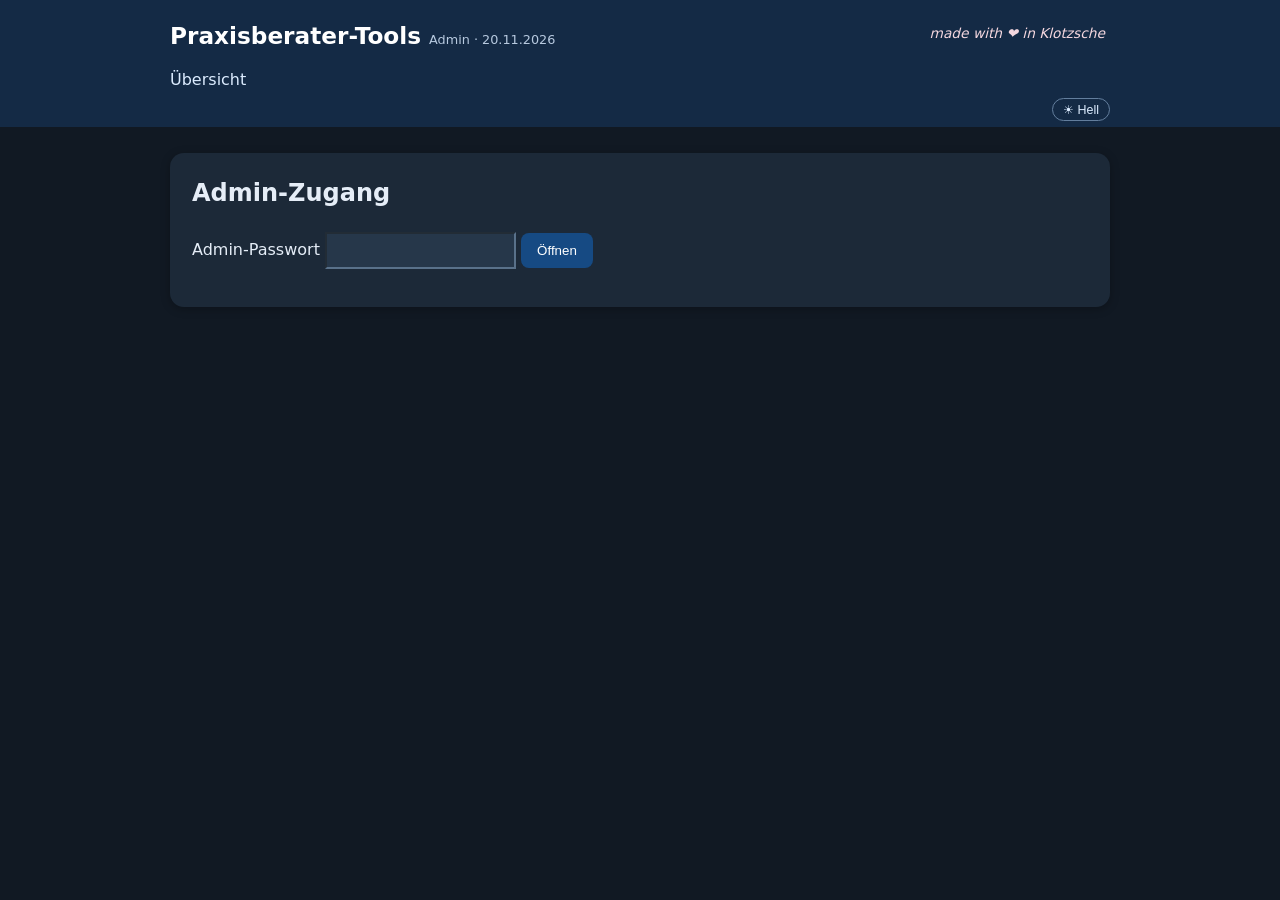
==== commit f1014839: "Admin: Praxisberater-Tools branding and link guidance" ====
--- a/admin.html
+++ b/admin.html
@@ -1 +1 @@
-<!doctype html><html lang="de"><head><meta charset="utf-8"><meta name="robots" content="noindex,nofollow"><meta name="viewport" content="width=device-width,initial-scale=1"><title>PA-Drucktool – Admin</title><link rel="stylesheet" href="style.css?v=165"><script src="theme.js?v=1618"></script><style>input,select{padding:9px;max-width:100%;box-sizing:border-box}table{width:100%;border-collapse:collapse}td,th{padding:8px;text-align:left;border-bottom:1px solid #ccc;word-break:break-word}.adminrow{display:flex;flex-wrap:wrap;gap:12px;align-items:end}.adminrow label{display:flex;flex-direction:column;gap:4px}button{cursor:pointer}.muted{color:#666}.small{font-size:.9em}</style></head><body><header><div class="wrap"><h1>PA-Drucktool <small>Admin · v1.6.5 · 15.11.2026</small></h1><span class="signature">made with ❤️ in Klotzsche</span><nav><a href="index.html">Projektseite</a></nav></div></header><main class="wrap"><section class="panel" id="login"><h2>Admin-Zugang</h2><label>Admin-Passwort <input type="password" id="password"></label> <button id="loginButton">Öffnen</button><p id="error" role="status"></p></section><div id="admin" hidden><section class="panel"><h2>GitHub-Sicherung (privates Repository)</h2><p class="small">Repository: <strong>IngoDubinski/pa-pdf-admin-daten</strong>. Token wird nur während dieser Sitzung im Arbeitsspeicher gehalten, nicht gespeichert. Bestehende lokale Einträge bleiben erhalten.</p><div class="adminrow"><label>Fine-grained GitHub-Token<input id="githubToken" type="password" autocomplete="off" placeholder="github_pat_…" style="min-width:260px"></label><button id="connectGitHub">Mit GitHub verbinden</button><button id="syncGitHub" disabled>Mit GitHub abgleichen</button></div><p id="githubStatus" role="status">Nicht verbunden. Die lokale Liste funktioniert weiterhin.</p></section><section class="panel"><h2>PA-Tools-Freigabelink erstellen</h2><div class="adminrow"><label>Name des Kollegen<input id="colleague" placeholder="Vorname Nachname"></label><label>Gültigkeit<select id="duration"><option value="7">7 Tage</option><option value="15">15 Tage</option><option value="30" selected>30 Tage</option><option value="90">90 Tage</option><option value="365">365 Tage</option></select></label><button id="create">Link erstellen</button></div><p id="created" role="status"></p></section><section class="panel"><h2>Kollegen-Links</h2><p class="muted small">Diese Liste wird lokal gespeichert und bei aktiver GitHub-Verbindung zusätzlich im privaten Repository gesichert. Abgelaufene Links bleiben zur Übersicht sichtbar und werden als abgelaufen markiert. Löschen entfernt nur den lokalen Listeneintrag, nicht die Gültigkeit eines bereits verschickten Links.</p><div style="overflow-x:auto"><table><thead><tr><th>Kollege</th><th>Gültig bis</th><th>Status</th><th>Aktionen</th></tr></thead><tbody id="entries"></tbody></table></div><button id="export">Liste sichern (JSON)</button> <label class="small">Liste wiederherstellen <input type="file" id="import" accept="application/json,.json"></label></section><section class="panel"><h2>Admin-Dauerlink für beide Anwendungen</h2><p>Dieser Portal-Link läuft nicht ab und öffnet PA-Drucktool und EP Generator. Nicht öffentlich weitergeben.</p><button id="copyPermanent">Dauerlink kopieren</button></section></div></main><script src="access.js?v=164"></script><script src="admin.js"></script></body></html>+<!doctype html><html lang="de"><head><meta charset="utf-8"><meta name="robots" content="noindex,nofollow"><meta name="viewport" content="width=device-width,initial-scale=1"><title>Praxisberater-Tools – Admin</title><link rel="stylesheet" href="style.css?v=165"><script src="theme.js?v=1618"></script><style>input,select{padding:9px;max-width:100%;box-sizing:border-box}table{width:100%;border-collapse:collapse}td,th{padding:8px;text-align:left;border-bottom:1px solid #ccc;word-break:break-word}.adminrow{display:flex;flex-wrap:wrap;gap:12px;align-items:end}.adminrow label{display:flex;flex-direction:column;gap:4px}button{cursor:pointer}.muted{color:#666}.small{font-size:.9em}</style></head><body><header><div class="wrap"><h1>Praxisberater-Tools <small>Admin · 20.11.2026</small></h1><span class="signature">made with ❤️ in Klotzsche</span><nav><a href="index.html">Übersicht</a></nav></div></header><main class="wrap"><section class="panel" id="login"><h2>Admin-Zugang</h2><label>Admin-Passwort <input type="password" id="password"></label> <button id="loginButton">Öffnen</button><p id="error" role="status"></p></section><div id="admin" hidden><section class="panel"><h2>GitHub-Sicherung (privates Repository)</h2><p class="small">Repository: <strong>IngoDubinski/pa-pdf-admin-daten</strong>. Token wird nur während dieser Sitzung im Arbeitsspeicher gehalten, nicht gespeichert. Bestehende lokale Einträge bleiben erhalten.</p><div class="adminrow"><label>Fine-grained GitHub-Token<input id="githubToken" type="password" autocomplete="off" placeholder="github_pat_…" style="min-width:260px"></label><button id="connectGitHub">Mit GitHub verbinden</button><button id="syncGitHub" disabled>Mit GitHub abgleichen</button></div><p id="githubStatus" role="status">Nicht verbunden. Die lokale Liste funktioniert weiterhin.</p></section><section class="panel"><h2>Praxisberater-Tools-Freigabelink erstellen</h2><div class="adminrow"><label>Name des Kollegen<input id="colleague" placeholder="Vorname Nachname"></label><label>Gültigkeit<select id="duration"><option value="7">7 Tage</option><option value="15">15 Tage</option><option value="30" selected>30 Tage</option><option value="90">90 Tage</option><option value="365">365 Tage</option></select></label><button id="create">Link erstellen</button></div><p id="created" role="status"></p></section><section class="panel"><h2>Kollegen-Links</h2><p class="muted small">Bereits erstellte gültige Freigabelinks funktionieren automatisch auch für neu freigegebene Werkzeuge. Eine neue Linkerstellung ist dafür nicht erforderlich. </p><p class="muted small">Diese Liste wird lokal gespeichert und bei aktiver GitHub-Verbindung zusätzlich im privaten Repository gesichert. Abgelaufene Links bleiben zur Übersicht sichtbar und werden als abgelaufen markiert. Löschen entfernt nur den lokalen Listeneintrag, nicht die Gültigkeit eines bereits verschickten Links.</p><div style="overflow-x:auto"><table><thead><tr><th>Kollege</th><th>Gültig bis</th><th>Status</th><th>Aktionen</th></tr></thead><tbody id="entries"></tbody></table></div><button id="export">Liste sichern (JSON)</button> <label class="small">Liste wiederherstellen <input type="file" id="import" accept="application/json,.json"></label></section><section class="panel"><h2>Admin-Dauerlink für alle Werkzeuge</h2><p>Dieser Link läuft nicht ab und öffnet die Übersicht mit sämtlichen aktuellen Werkzeugen (einschließlich Beta und angekündigter Funktionen). Nicht öffentlich weitergeben.</p><button id="copyPermanent">Dauerlink kopieren</button></section></div></main><script src="access.js?v=164"></script><script src="admin.js?v=1620"></script></body></html>
